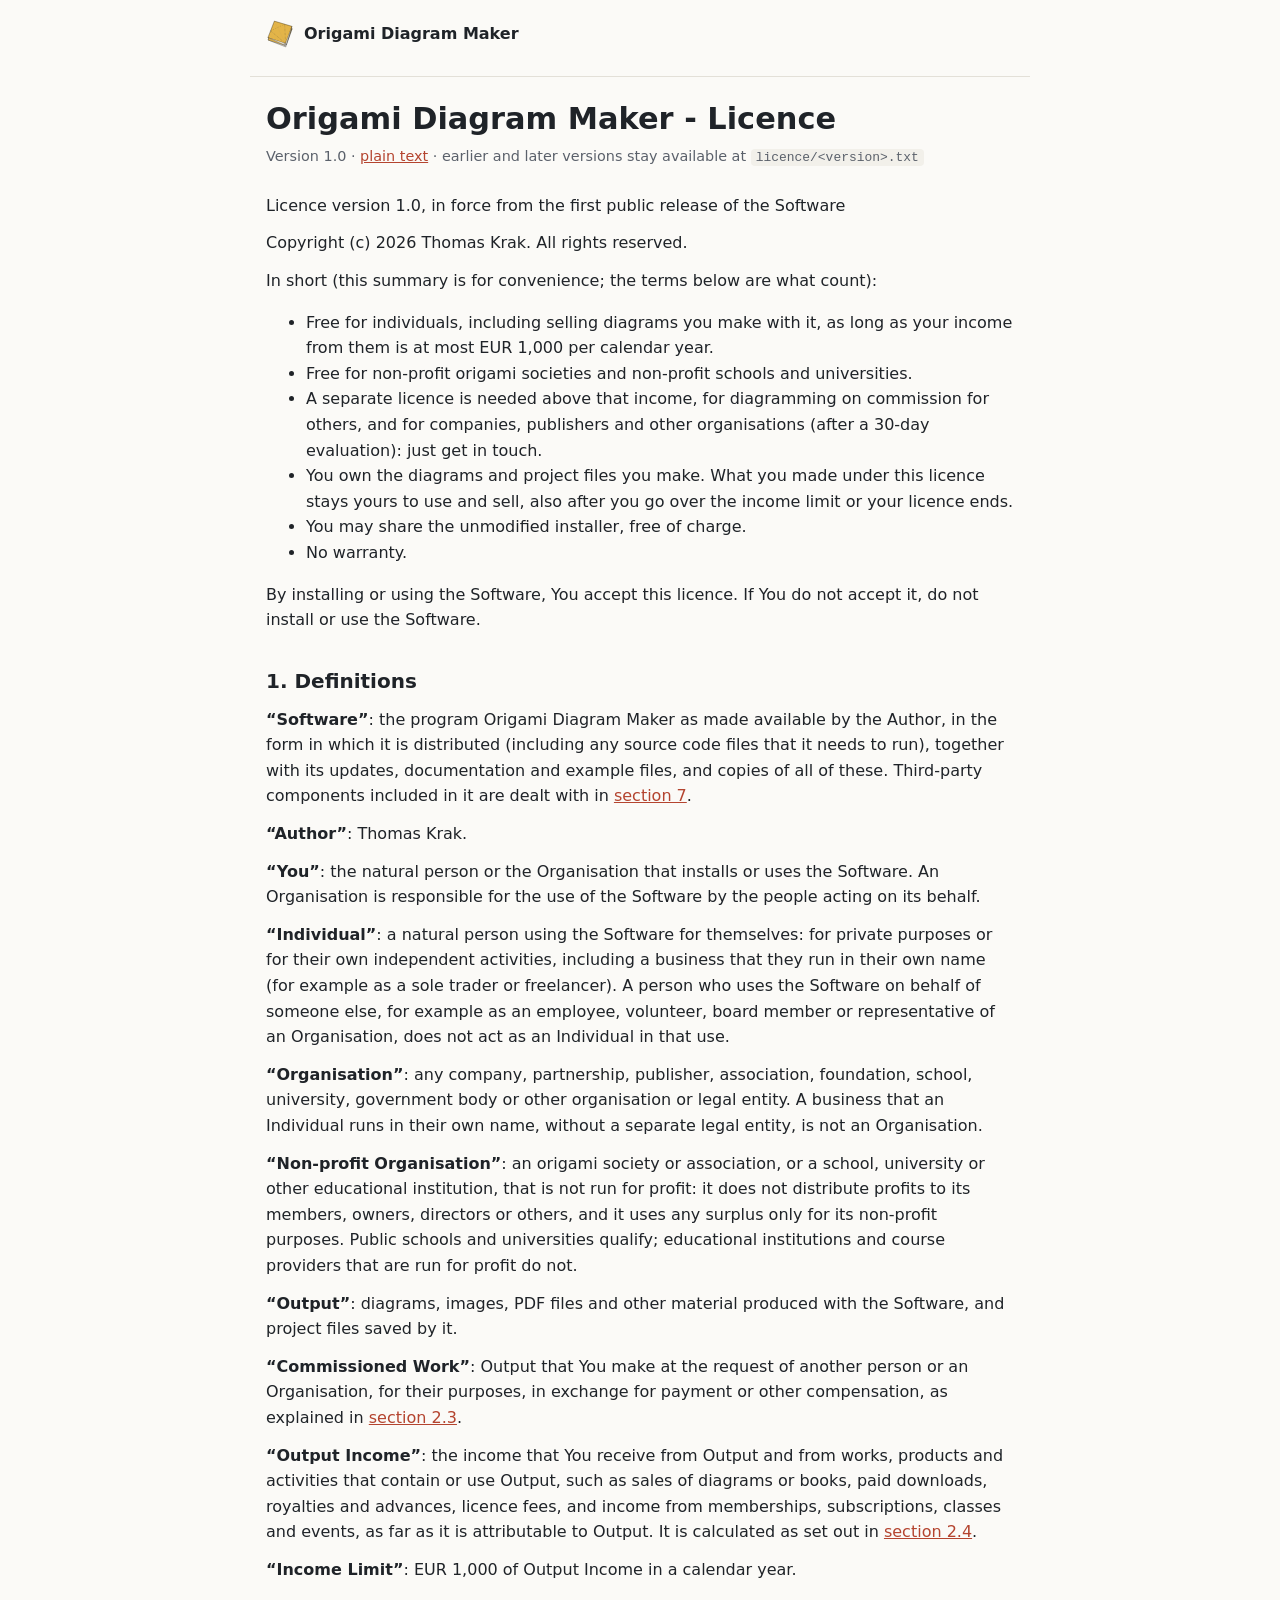
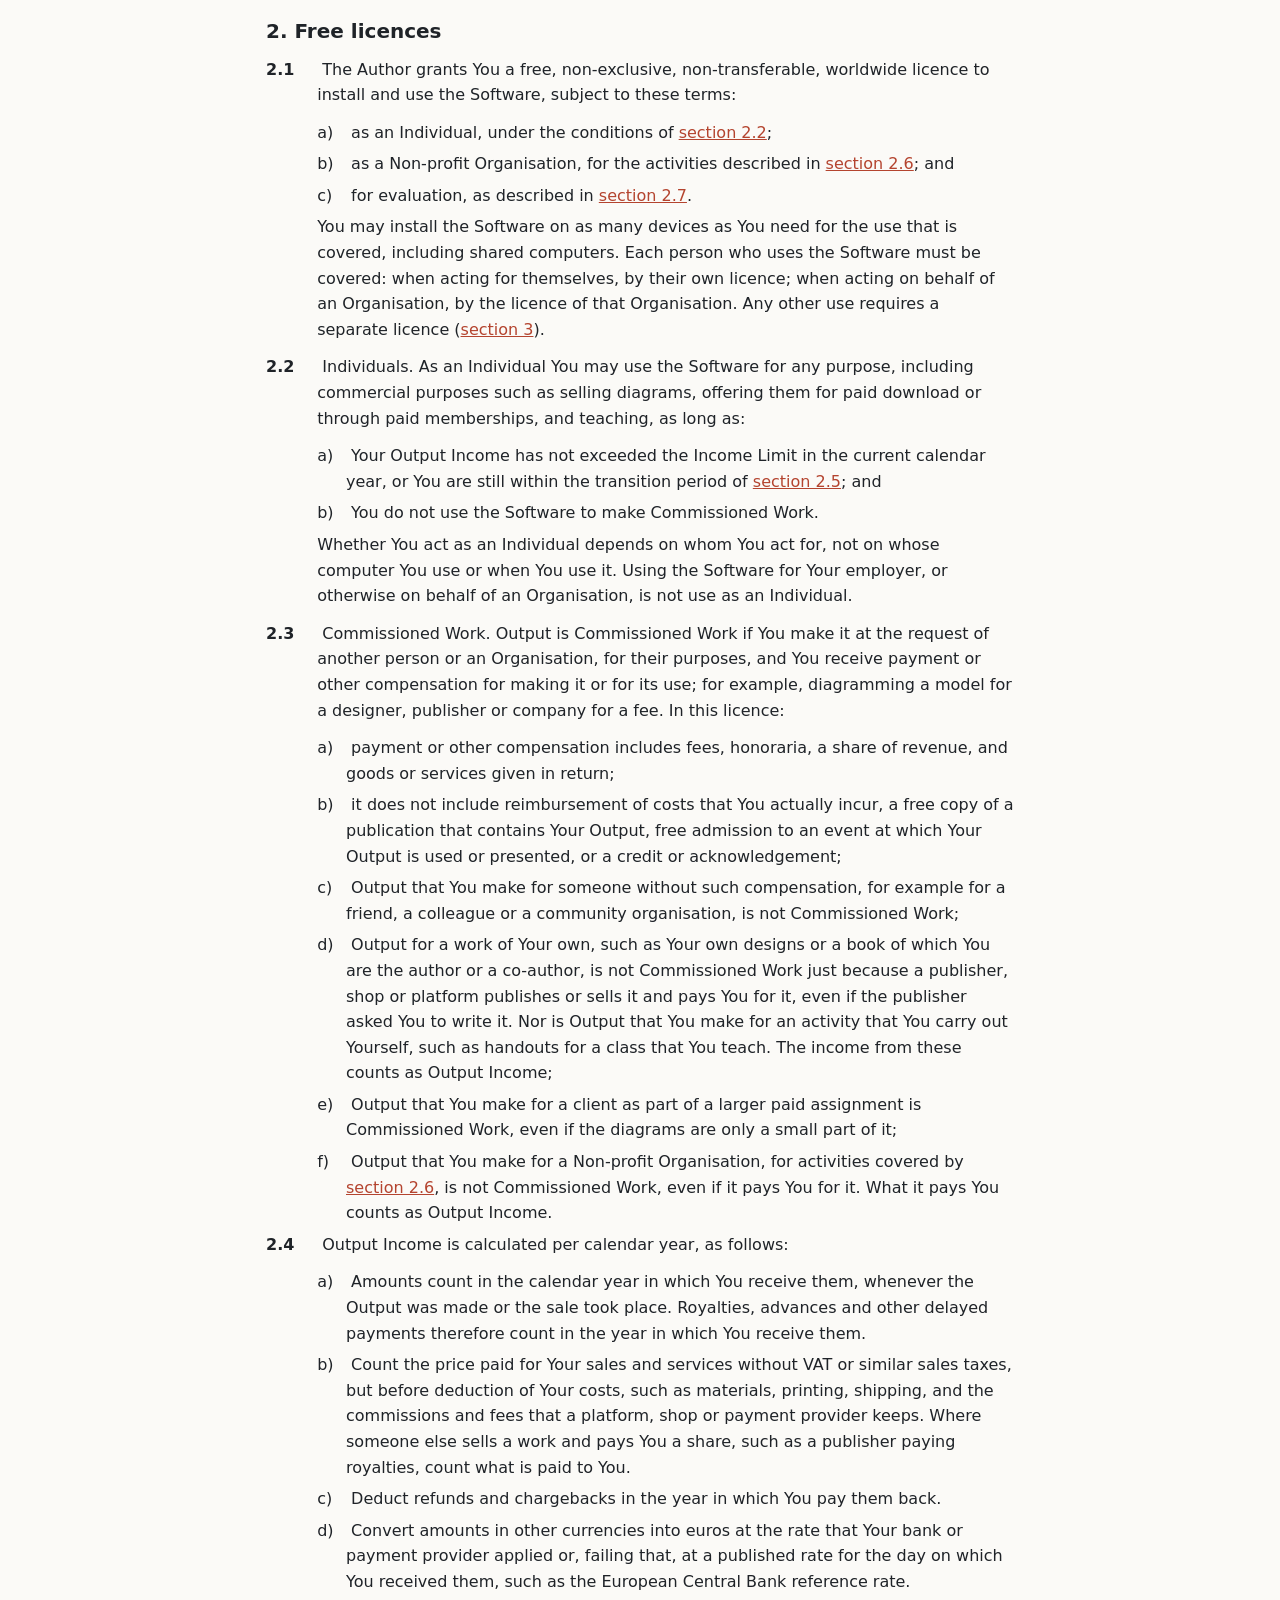
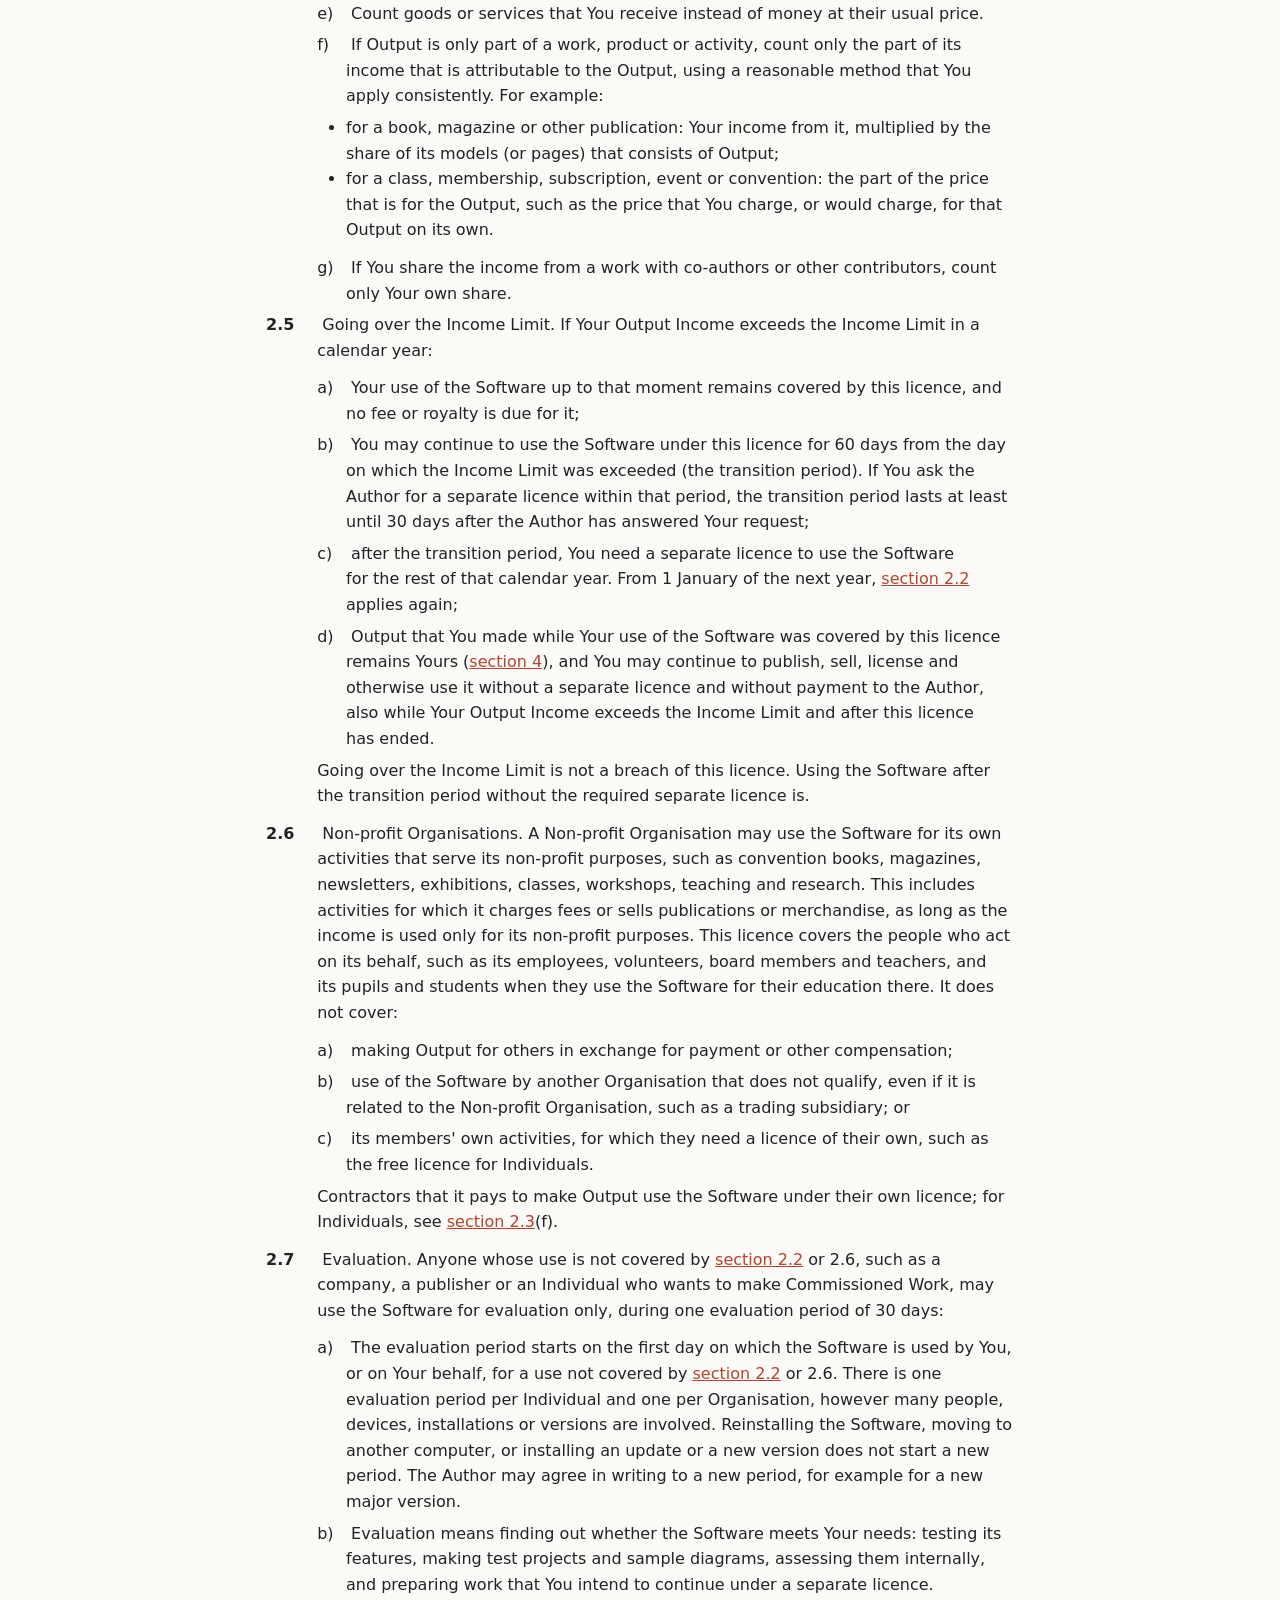
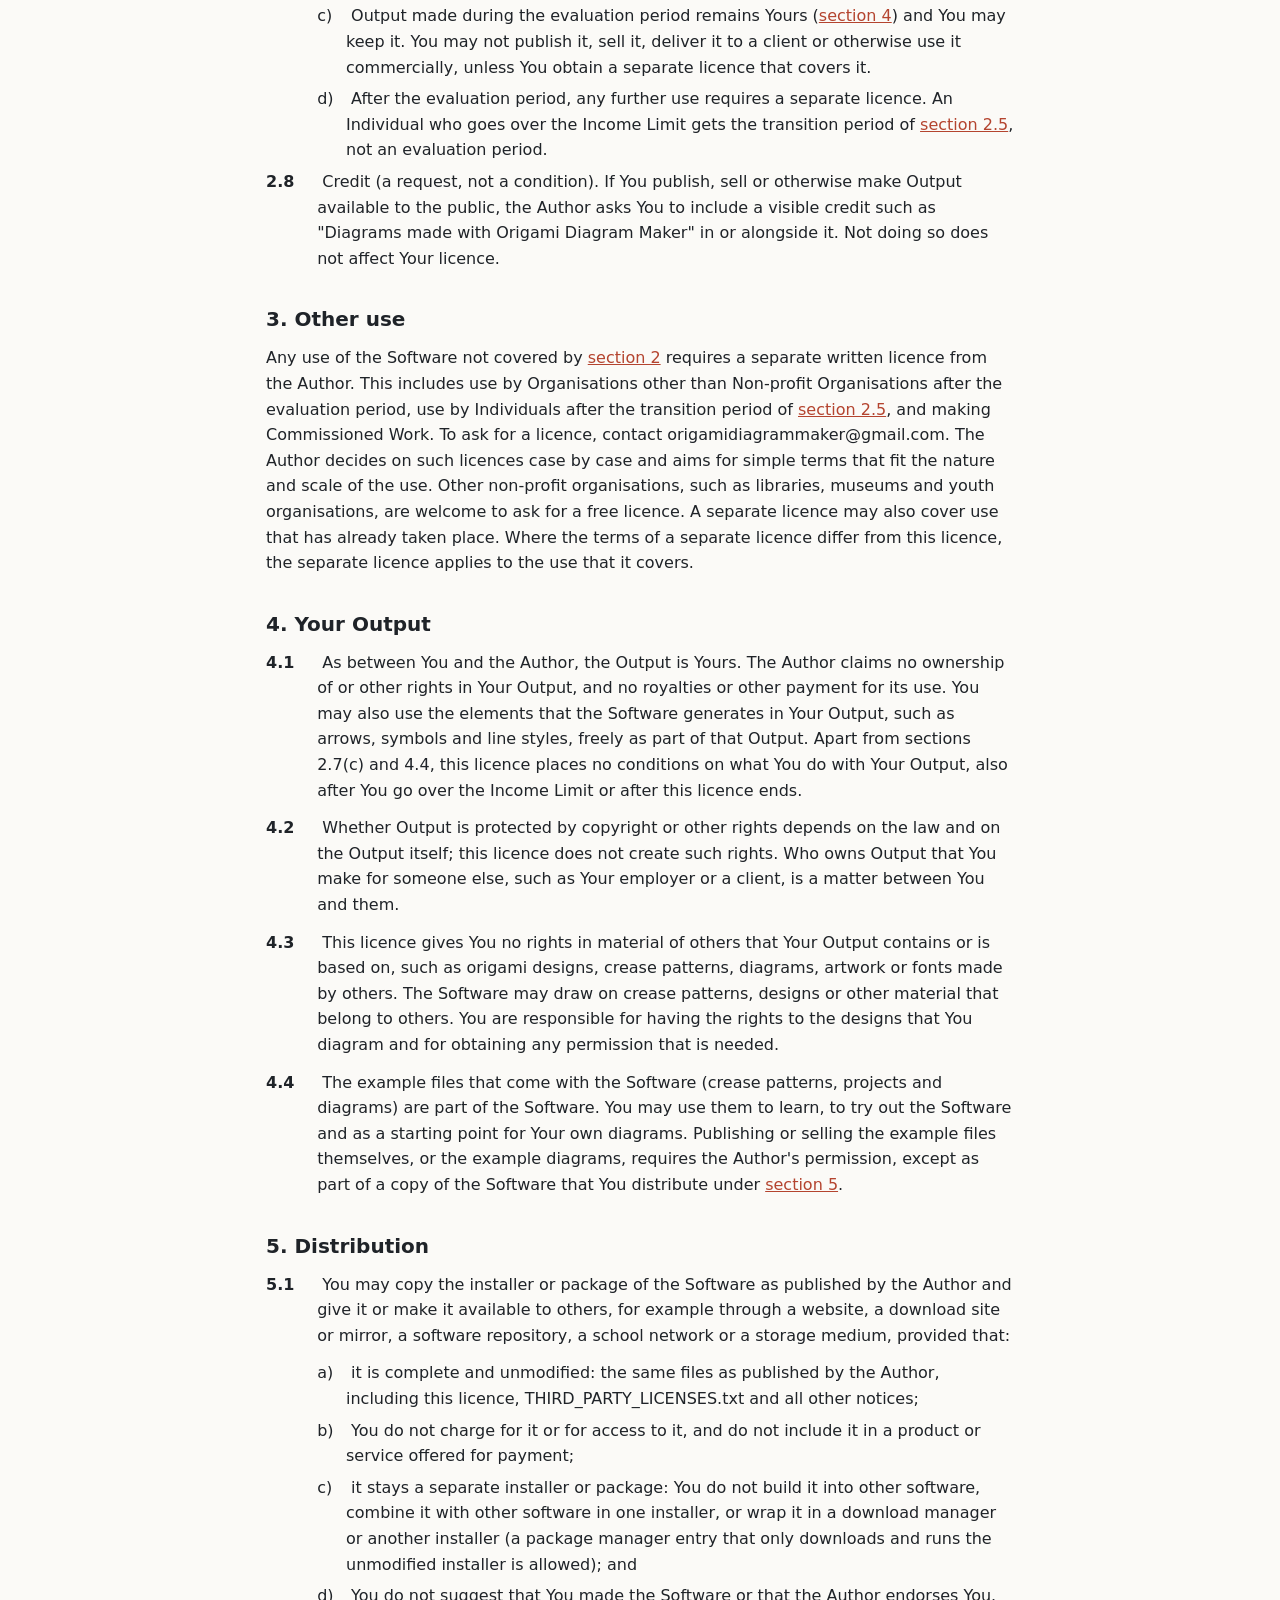
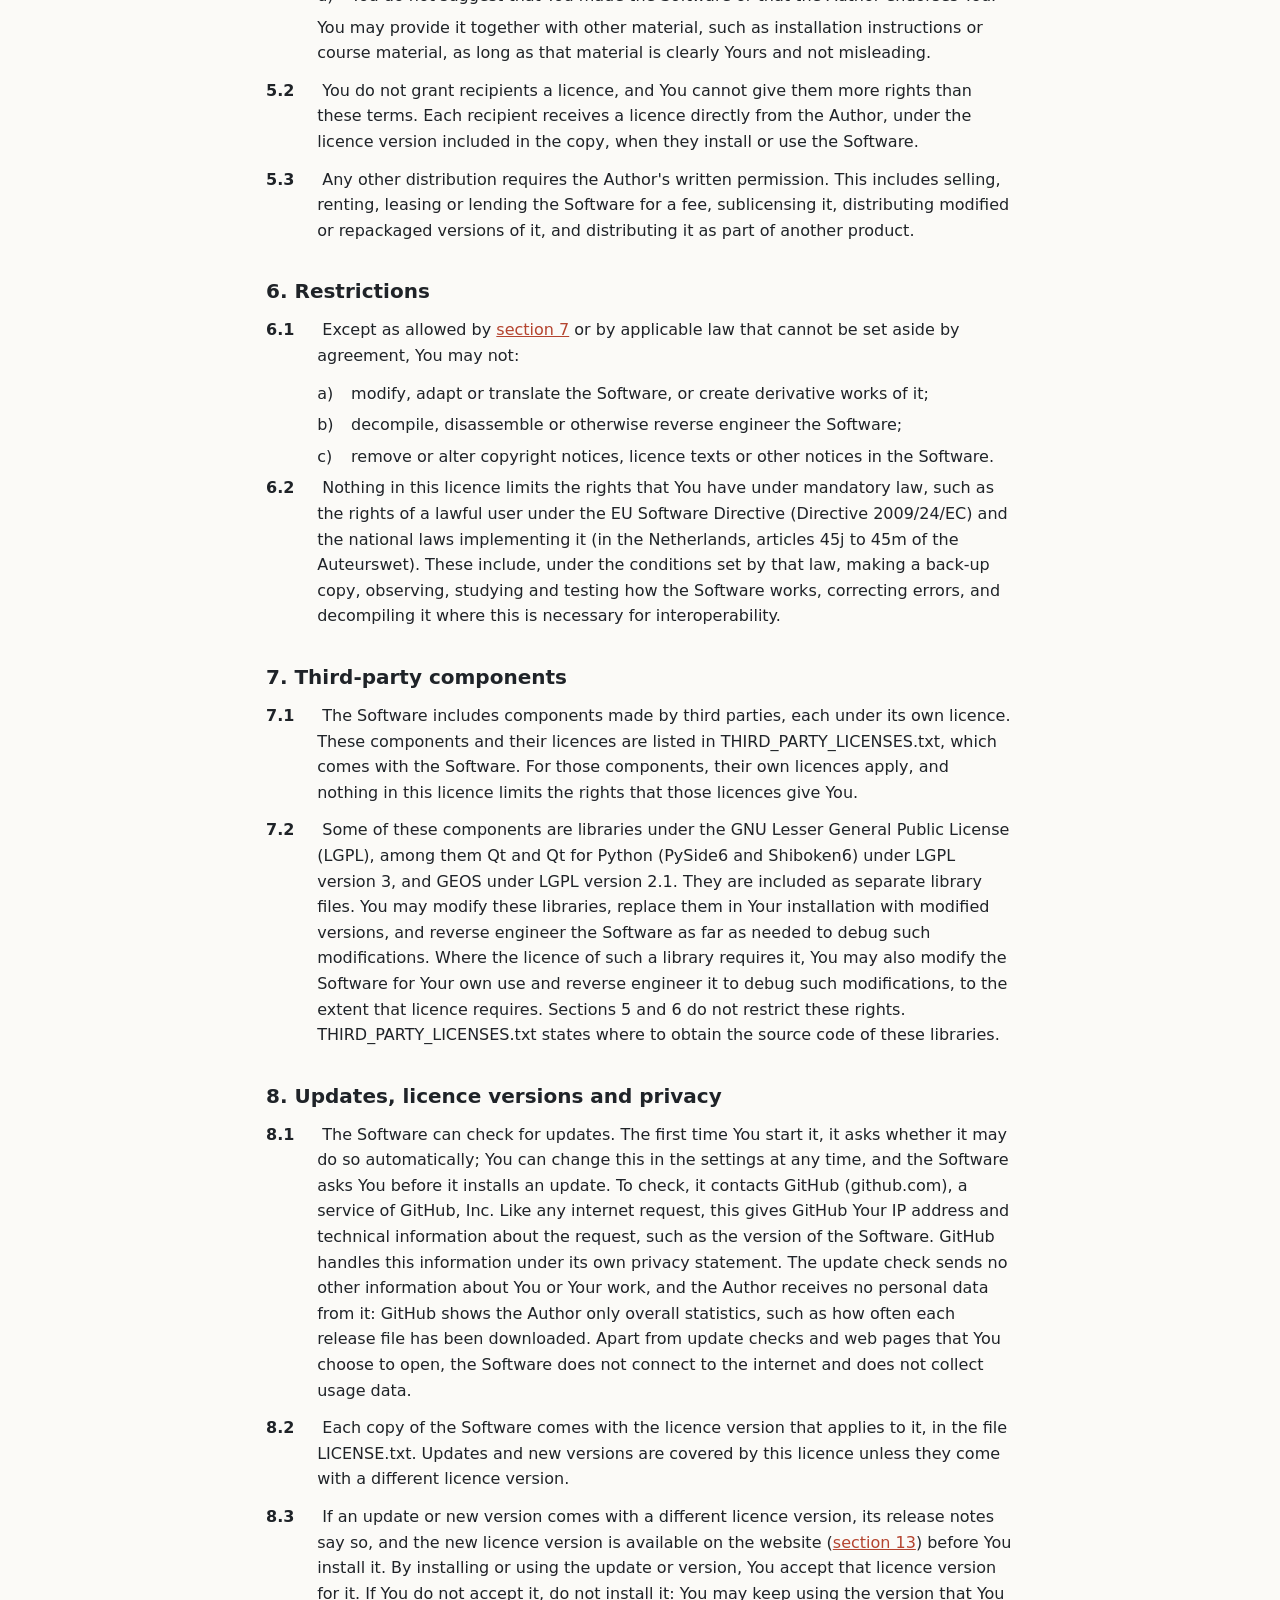
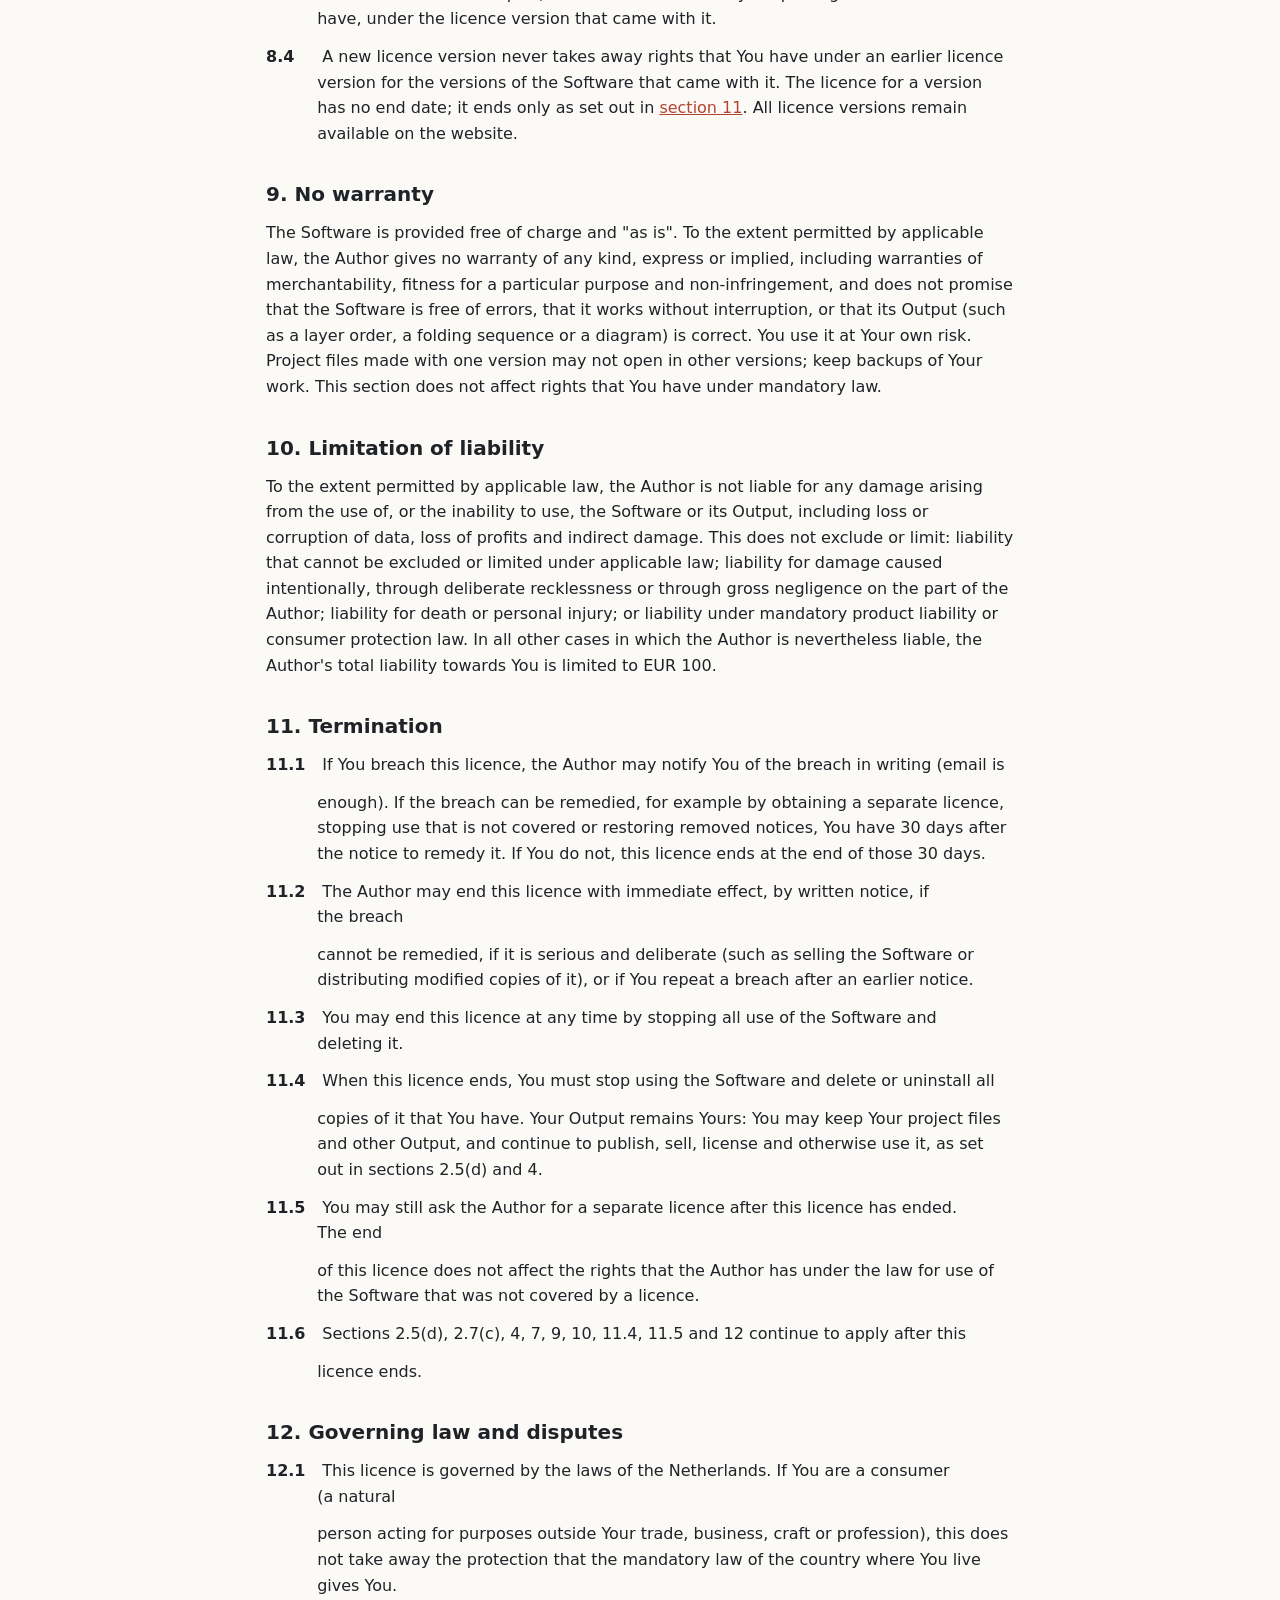
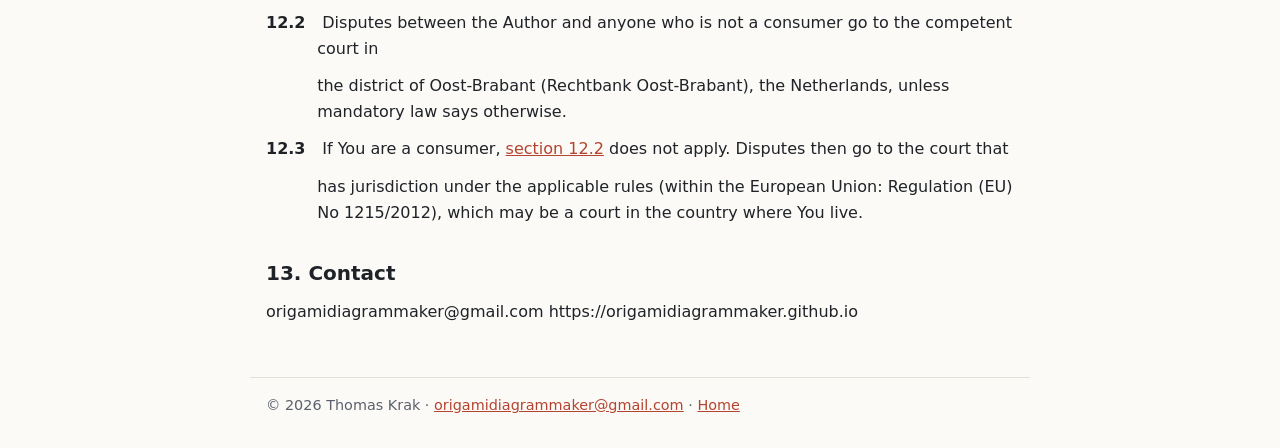
==== docs/licence.html @ 941566f2 "Website: the licence and third-party software pages; no TODOs left - licence.html: the full licence " ====
<!doctype html>
<html lang="en">
<head>
<meta charset="utf-8">
<meta name="viewport" content="width=device-width, initial-scale=1">
<title>Licence 1.0 – Origami Diagram Maker</title>
<meta name="description" content="The licence of Origami Diagram Maker, version 1.0.">
<link rel="icon" href="assets/icon.svg" type="image/svg+xml">
<link rel="icon" href="assets/icon_32.png" sizes="32x32" type="image/png">
<link rel="stylesheet" href="assets/sub.css">
</head>
<body>
<header><a href="./"><img src="assets/icon.svg" alt="" width="28" height="28"> Origami Diagram Maker</a></header>
<main>
<h1>Origami Diagram Maker - Licence</h1>
<p class="meta">Version 1.0 &middot; <a href="licence/1.0.txt">plain text</a> &middot; earlier and later versions stay available at <code>licence/&lt;version&gt;.txt</code></p>
<p class="para">Licence version 1.0, in force from the first public release of the Software</p>
<p class="para">Copyright (c) 2026 Thomas Krak. All rights reserved.</p>
<p class="para">In short (this summary is for convenience; the terms below are what count):</p>
<ul>
<li>Free for individuals, including selling diagrams you make with it, as long as your income from them is at most EUR 1,000 per calendar year.</li>
<li>Free for non-profit origami societies and non-profit schools and universities.</li>
<li>A separate licence is needed above that income, for diagramming on commission for others, and for companies, publishers and other organisations (after a 30-day evaluation): just get in touch.</li>
<li>You own the diagrams and project files you make. What you made under this licence stays yours to use and sell, also after you go over the income limit or your licence ends.</li>
<li>You may share the unmodified installer, free of charge.</li>
<li>No warranty.</li>
</ul>
<p class="para">By installing or using the Software, You accept this licence. If You do not accept it, do not install or use the Software.</p>
<h2 id="s1">1. Definitions</h2>
<p class="para"><b>“Software”</b>: the program Origami Diagram Maker as made available by the Author, in the form in which it is distributed (including any source code files that it needs to run), together with its updates, documentation and example files, and copies of all of these. Third-party components included in it are dealt with in <a href="#s7">section 7</a>.</p>
<p class="para"><b>“Author”</b>: Thomas Krak.</p>
<p class="para"><b>“You”</b>: the natural person or the Organisation that installs or uses the Software. An Organisation is responsible for the use of the Software by the people acting on its behalf.</p>
<p class="para"><b>“Individual”</b>: a natural person using the Software for themselves: for private purposes or for their own independent activities, including a business that they run in their own name (for example as a sole trader or freelancer). A person who uses the Software on behalf of someone else, for example as an employee, volunteer, board member or representative of an Organisation, does not act as an Individual in that use.</p>
<p class="para"><b>“Organisation”</b>: any company, partnership, publisher, association, foundation, school, university, government body or other organisation or legal entity. A business that an Individual runs in their own name, without a separate legal entity, is not an Organisation.</p>
<p class="para"><b>“Non-profit Organisation”</b>: an origami society or association, or a school, university or other educational institution, that is not run for profit: it does not distribute profits to its members, owners, directors or others, and it uses any surplus only for its non-profit purposes. Public schools and universities qualify; educational institutions and course providers that are run for profit do not.</p>
<p class="para"><b>“Output”</b>: diagrams, images, PDF files and other material produced with the Software, and project files saved by it.</p>
<p class="para"><b>“Commissioned Work”</b>: Output that You make at the request of another person or an Organisation, for their purposes, in exchange for payment or other compensation, as explained in <a href="#s2-3">section 2.3</a>.</p>
<p class="para"><b>“Output Income”</b>: the income that You receive from Output and from works, products and activities that contain or use Output, such as sales of diagrams or books, paid downloads, royalties and advances, licence fees, and income from memberships, subscriptions, classes and events, as far as it is attributable to Output. It is calculated as set out in <a href="#s2-4">section 2.4</a>.</p>
<p class="para"><b>“Income Limit”</b>: EUR 1,000 of Output Income in a calendar year.</p>
<h2 id="s2">2. Free licences</h2>
<p class="clause" id="s2-1"><span class="num">2.1</span> The Author grants You a free, non-exclusive, non-transferable, worldwide licence to install and use the Software, subject to these terms:</p>
<p class="sub"><span class="num">a)</span> as an Individual, under the conditions of <a href="#s2-2">section 2.2</a>;</p>
<p class="sub"><span class="num">b)</span> as a Non-profit Organisation, for the activities described in <a href="#s2-6">section 2.6</a>; and</p>
<p class="sub"><span class="num">c)</span> for evaluation, as described in <a href="#s2-7">section 2.7</a>.</p>
<p class="cont">You may install the Software on as many devices as You need for the use that is covered, including shared computers. Each person who uses the Software must be covered: when acting for themselves, by their own licence; when acting on behalf of an Organisation, by the licence of that Organisation. Any other use requires a separate licence (<a href="#s3">section 3</a>).</p>
<p class="clause" id="s2-2"><span class="num">2.2</span> Individuals. As an Individual You may use the Software for any purpose, including commercial purposes such as selling diagrams, offering them for paid download or through paid memberships, and teaching, as long as:</p>
<p class="sub"><span class="num">a)</span> Your Output Income has not exceeded the Income Limit in the current calendar year, or You are still within the transition period of <a href="#s2-5">section 2.5</a>; and</p>
<p class="sub"><span class="num">b)</span> You do not use the Software to make Commissioned Work.</p>
<p class="cont">Whether You act as an Individual depends on whom You act for, not on whose computer You use or when You use it. Using the Software for Your employer, or otherwise on behalf of an Organisation, is not use as an Individual.</p>
<p class="clause" id="s2-3"><span class="num">2.3</span> Commissioned Work. Output is Commissioned Work if You make it at the request of another person or an Organisation, for their purposes, and You receive payment or other compensation for making it or for its use; for example, diagramming a model for a designer, publisher or company for a fee. In this licence:</p>
<p class="sub"><span class="num">a)</span> payment or other compensation includes fees, honoraria, a share of revenue, and goods or services given in return;</p>
<p class="sub"><span class="num">b)</span> it does not include reimbursement of costs that You actually incur, a free copy of a publication that contains Your Output, free admission to an event at which Your Output is used or presented, or a credit or acknowledgement;</p>
<p class="sub"><span class="num">c)</span> Output that You make for someone without such compensation, for example for a friend, a colleague or a community organisation, is not Commissioned Work;</p>
<p class="sub"><span class="num">d)</span> Output for a work of Your own, such as Your own designs or a book of which You are the author or a co-author, is not Commissioned Work just because a publisher, shop or platform publishes or sells it and pays You for it, even if the publisher asked You to write it. Nor is Output that You make for an activity that You carry out Yourself, such as handouts for a class that You teach. The income from these counts as Output Income;</p>
<p class="sub"><span class="num">e)</span> Output that You make for a client as part of a larger paid assignment is Commissioned Work, even if the diagrams are only a small part of it;</p>
<p class="sub"><span class="num">f)</span> Output that You make for a Non-profit Organisation, for activities covered by <a href="#s2-6">section 2.6</a>, is not Commissioned Work, even if it pays You for it. What it pays You counts as Output Income.</p>
<p class="clause" id="s2-4"><span class="num">2.4</span> Output Income is calculated per calendar year, as follows:</p>
<p class="sub"><span class="num">a)</span> Amounts count in the calendar year in which You receive them, whenever the Output was made or the sale took place. Royalties, advances and other delayed payments therefore count in the year in which You receive them.</p>
<p class="sub"><span class="num">b)</span> Count the price paid for Your sales and services without VAT or similar sales taxes, but before deduction of Your costs, such as materials, printing, shipping, and the commissions and fees that a platform, shop or payment provider keeps. Where someone else sells a work and pays You a share, such as a publisher paying royalties, count what is paid to You.</p>
<p class="sub"><span class="num">c)</span> Deduct refunds and chargebacks in the year in which You pay them back.</p>
<p class="sub"><span class="num">d)</span> Convert amounts in other currencies into euros at the rate that Your bank or payment provider applied or, failing that, at a published rate for the day on which You received them, such as the European Central Bank reference rate.</p>
<p class="sub"><span class="num">e)</span> Count goods or services that You receive instead of money at their usual price.</p>
<p class="sub"><span class="num">f)</span> If Output is only part of a work, product or activity, count only the part of its income that is attributable to the Output, using a reasonable method that You apply consistently. For example:</p>
<ul class="inner">
<li>for a book, magazine or other publication: Your income from it, multiplied by the share of its models (or pages) that consists of Output;</li>
<li>for a class, membership, subscription, event or convention: the part of the price that is for the Output, such as the price that You charge, or would charge, for that Output on its own.</li>
</ul>
<p class="sub"><span class="num">g)</span> If You share the income from a work with co-authors or other contributors, count only Your own share.</p>
<p class="clause" id="s2-5"><span class="num">2.5</span> Going over the Income Limit. If Your Output Income exceeds the Income Limit in a calendar year:</p>
<p class="sub"><span class="num">a)</span> Your use of the Software up to that moment remains covered by this licence, and no fee or royalty is due for it;</p>
<p class="sub"><span class="num">b)</span> You may continue to use the Software under this licence for 60 days from the day on which the Income Limit was exceeded (the transition period). If You ask the Author for a separate licence within that period, the transition period lasts at least until 30 days after the Author has answered Your request;</p>
<p class="sub"><span class="num">c)</span> after the transition period, You need a separate licence to use the Software for the rest of that calendar year. From 1 January of the next year, <a href="#s2-2">section 2.2</a> applies again;</p>
<p class="sub"><span class="num">d)</span> Output that You made while Your use of the Software was covered by this licence remains Yours (<a href="#s4">section 4</a>), and You may continue to publish, sell, license and otherwise use it without a separate licence and without payment to the Author, also while Your Output Income exceeds the Income Limit and after this licence has ended.</p>
<p class="cont">Going over the Income Limit is not a breach of this licence. Using the Software after the transition period without the required separate licence is.</p>
<p class="clause" id="s2-6"><span class="num">2.6</span> Non-profit Organisations. A Non-profit Organisation may use the Software for its own activities that serve its non-profit purposes, such as convention books, magazines, newsletters, exhibitions, classes, workshops, teaching and research. This includes activities for which it charges fees or sells publications or merchandise, as long as the income is used only for its non-profit purposes. This licence covers the people who act on its behalf, such as its employees, volunteers, board members and teachers, and its pupils and students when they use the Software for their education there. It does not cover:</p>
<p class="sub"><span class="num">a)</span> making Output for others in exchange for payment or other compensation;</p>
<p class="sub"><span class="num">b)</span> use of the Software by another Organisation that does not qualify, even if it is related to the Non-profit Organisation, such as a trading subsidiary; or</p>
<p class="sub"><span class="num">c)</span> its members' own activities, for which they need a licence of their own, such as the free licence for Individuals.</p>
<p class="cont">Contractors that it pays to make Output use the Software under their own licence; for Individuals, see <a href="#s2-3">section 2.3</a>(f).</p>
<p class="clause" id="s2-7"><span class="num">2.7</span> Evaluation. Anyone whose use is not covered by <a href="#s2-2">section 2.2</a> or 2.6, such as a company, a publisher or an Individual who wants to make Commissioned Work, may use the Software for evaluation only, during one evaluation period of 30 days:</p>
<p class="sub"><span class="num">a)</span> The evaluation period starts on the first day on which the Software is used by You, or on Your behalf, for a use not covered by <a href="#s2-2">section 2.2</a> or 2.6. There is one evaluation period per Individual and one per Organisation, however many people, devices, installations or versions are involved. Reinstalling the Software, moving to another computer, or installing an update or a new version does not start a new period. The Author may agree in writing to a new period, for example for a new major version.</p>
<p class="sub"><span class="num">b)</span> Evaluation means finding out whether the Software meets Your needs: testing its features, making test projects and sample diagrams, assessing them internally, and preparing work that You intend to continue under a separate licence.</p>
<p class="sub"><span class="num">c)</span> Output made during the evaluation period remains Yours (<a href="#s4">section 4</a>) and You may keep it. You may not publish it, sell it, deliver it to a client or otherwise use it commercially, unless You obtain a separate licence that covers it.</p>
<p class="sub"><span class="num">d)</span> After the evaluation period, any further use requires a separate licence. An Individual who goes over the Income Limit gets the transition period of <a href="#s2-5">section 2.5</a>, not an evaluation period.</p>
<p class="clause" id="s2-8"><span class="num">2.8</span> Credit (a request, not a condition). If You publish, sell or otherwise make Output available to the public, the Author asks You to include a visible credit such as "Diagrams made with Origami Diagram Maker" in or alongside it. Not doing so does not affect Your licence.</p>
<h2 id="s3">3. Other use</h2>
<p class="para">Any use of the Software not covered by <a href="#s2">section 2</a> requires a separate written licence from the Author. This includes use by Organisations other than Non-profit Organisations after the evaluation period, use by Individuals after the transition period of <a href="#s2-5">section 2.5</a>, and making Commissioned Work. To ask for a licence, contact origamidiagrammaker@gmail.com. The Author decides on such licences case by case and aims for simple terms that fit the nature and scale of the use. Other non-profit organisations, such as libraries, museums and youth organisations, are welcome to ask for a free licence. A separate licence may also cover use that has already taken place. Where the terms of a separate licence differ from this licence, the separate licence applies to the use that it covers.</p>
<h2 id="s4">4. Your Output</h2>
<p class="clause" id="s4-1"><span class="num">4.1</span> As between You and the Author, the Output is Yours. The Author claims no ownership of or other rights in Your Output, and no royalties or other payment for its use. You may also use the elements that the Software generates in Your Output, such as arrows, symbols and line styles, freely as part of that Output. Apart from sections 2.7(c) and 4.4, this licence places no conditions on what You do with Your Output, also after You go over the Income Limit or after this licence ends.</p>
<p class="clause" id="s4-2"><span class="num">4.2</span> Whether Output is protected by copyright or other rights depends on the law and on the Output itself; this licence does not create such rights. Who owns Output that You make for someone else, such as Your employer or a client, is a matter between You and them.</p>
<p class="clause" id="s4-3"><span class="num">4.3</span> This licence gives You no rights in material of others that Your Output contains or is based on, such as origami designs, crease patterns, diagrams, artwork or fonts made by others. The Software may draw on crease patterns, designs or other material that belong to others. You are responsible for having the rights to the designs that You diagram and for obtaining any permission that is needed.</p>
<p class="clause" id="s4-4"><span class="num">4.4</span> The example files that come with the Software (crease patterns, projects and diagrams) are part of the Software. You may use them to learn, to try out the Software and as a starting point for Your own diagrams. Publishing or selling the example files themselves, or the example diagrams, requires the Author's permission, except as part of a copy of the Software that You distribute under <a href="#s5">section 5</a>.</p>
<h2 id="s5">5. Distribution</h2>
<p class="clause" id="s5-1"><span class="num">5.1</span> You may copy the installer or package of the Software as published by the Author and give it or make it available to others, for example through a website, a download site or mirror, a software repository, a school network or a storage medium, provided that:</p>
<p class="sub"><span class="num">a)</span> it is complete and unmodified: the same files as published by the Author, including this licence, THIRD_PARTY_LICENSES.txt and all other notices;</p>
<p class="sub"><span class="num">b)</span> You do not charge for it or for access to it, and do not include it in a product or service offered for payment;</p>
<p class="sub"><span class="num">c)</span> it stays a separate installer or package: You do not build it into other software, combine it with other software in one installer, or wrap it in a download manager or another installer (a package manager entry that only downloads and runs the unmodified installer is allowed); and</p>
<p class="sub"><span class="num">d)</span> You do not suggest that You made the Software or that the Author endorses You.</p>
<p class="cont">You may provide it together with other material, such as installation instructions or course material, as long as that material is clearly Yours and not misleading.</p>
<p class="clause" id="s5-2"><span class="num">5.2</span> You do not grant recipients a licence, and You cannot give them more rights than these terms. Each recipient receives a licence directly from the Author, under the licence version included in the copy, when they install or use the Software.</p>
<p class="clause" id="s5-3"><span class="num">5.3</span> Any other distribution requires the Author's written permission. This includes selling, renting, leasing or lending the Software for a fee, sublicensing it, distributing modified or repackaged versions of it, and distributing it as part of another product.</p>
<h2 id="s6">6. Restrictions</h2>
<p class="clause" id="s6-1"><span class="num">6.1</span> Except as allowed by <a href="#s7">section 7</a> or by applicable law that cannot be set aside by agreement, You may not:</p>
<p class="sub"><span class="num">a)</span> modify, adapt or translate the Software, or create derivative works of it;</p>
<p class="sub"><span class="num">b)</span> decompile, disassemble or otherwise reverse engineer the Software;</p>
<p class="sub"><span class="num">c)</span> remove or alter copyright notices, licence texts or other notices in the Software.</p>
<p class="clause" id="s6-2"><span class="num">6.2</span> Nothing in this licence limits the rights that You have under mandatory law, such as the rights of a lawful user under the EU Software Directive (Directive 2009/24/EC) and the national laws implementing it (in the Netherlands, articles 45j to 45m of the Auteurswet). These include, under the conditions set by that law, making a back-up copy, observing, studying and testing how the Software works, correcting errors, and decompiling it where this is necessary for interoperability.</p>
<h2 id="s7">7. Third-party components</h2>
<p class="clause" id="s7-1"><span class="num">7.1</span> The Software includes components made by third parties, each under its own licence. These components and their licences are listed in THIRD_PARTY_LICENSES.txt, which comes with the Software. For those components, their own licences apply, and nothing in this licence limits the rights that those licences give You.</p>
<p class="clause" id="s7-2"><span class="num">7.2</span> Some of these components are libraries under the GNU Lesser General Public License (LGPL), among them Qt and Qt for Python (PySide6 and Shiboken6) under LGPL version 3, and GEOS under LGPL version 2.1. They are included as separate library files. You may modify these libraries, replace them in Your installation with modified versions, and reverse engineer the Software as far as needed to debug such modifications. Where the licence of such a library requires it, You may also modify the Software for Your own use and reverse engineer it to debug such modifications, to the extent that licence requires. Sections 5 and 6 do not restrict these rights. THIRD_PARTY_LICENSES.txt states where to obtain the source code of these libraries.</p>
<h2 id="s8">8. Updates, licence versions and privacy</h2>
<p class="clause" id="s8-1"><span class="num">8.1</span> The Software can check for updates. The first time You start it, it asks whether it may do so automatically; You can change this in the settings at any time, and the Software asks You before it installs an update. To check, it contacts GitHub (github.com), a service of GitHub, Inc. Like any internet request, this gives GitHub Your IP address and technical information about the request, such as the version of the Software. GitHub handles this information under its own privacy statement. The update check sends no other information about You or Your work, and the Author receives no personal data from it: GitHub shows the Author only overall statistics, such as how often each release file has been downloaded. Apart from update checks and web pages that You choose to open, the Software does not connect to the internet and does not collect usage data.</p>
<p class="clause" id="s8-2"><span class="num">8.2</span> Each copy of the Software comes with the licence version that applies to it, in the file LICENSE.txt. Updates and new versions are covered by this licence unless they come with a different licence version.</p>
<p class="clause" id="s8-3"><span class="num">8.3</span> If an update or new version comes with a different licence version, its release notes say so, and the new licence version is available on the website (<a href="#s13">section 13</a>) before You install it. By installing or using the update or version, You accept that licence version for it. If You do not accept it, do not install it: You may keep using the version that You have, under the licence version that came with it.</p>
<p class="clause" id="s8-4"><span class="num">8.4</span> A new licence version never takes away rights that You have under an earlier licence version for the versions of the Software that came with it. The licence for a version has no end date; it ends only as set out in <a href="#s11">section 11</a>. All licence versions remain available on the website.</p>
<h2 id="s9">9. No warranty</h2>
<p class="para">The Software is provided free of charge and "as is". To the extent permitted by applicable law, the Author gives no warranty of any kind, express or implied, including warranties of merchantability, fitness for a particular purpose and non-infringement, and does not promise that the Software is free of errors, that it works without interruption, or that its Output (such as a layer order, a folding sequence or a diagram) is correct. You use it at Your own risk. Project files made with one version may not open in other versions; keep backups of Your work. This section does not affect rights that You have under mandatory law.</p>
<h2 id="s10">10. Limitation of liability</h2>
<p class="para">To the extent permitted by applicable law, the Author is not liable for any damage arising from the use of, or the inability to use, the Software or its Output, including loss or corruption of data, loss of profits and indirect damage. This does not exclude or limit: liability that cannot be excluded or limited under applicable law; liability for damage caused intentionally, through deliberate recklessness or through gross negligence on the part of the Author; liability for death or personal injury; or liability under mandatory product liability or consumer protection law. In all other cases in which the Author is nevertheless liable, the Author's total liability towards You is limited to EUR 100.</p>
<h2 id="s11">11. Termination</h2>
<p class="clause" id="s11-1"><span class="num">11.1</span> If You breach this licence, the Author may notify You of the breach in writing (email is</p>
<p class="cont">enough). If the breach can be remedied, for example by obtaining a separate licence, stopping use that is not covered or restoring removed notices, You have 30 days after the notice to remedy it. If You do not, this licence ends at the end of those 30 days.</p>
<p class="clause" id="s11-2"><span class="num">11.2</span> The Author may end this licence with immediate effect, by written notice, if the breach</p>
<p class="cont">cannot be remedied, if it is serious and deliberate (such as selling the Software or distributing modified copies of it), or if You repeat a breach after an earlier notice.</p>
<p class="clause" id="s11-3"><span class="num">11.3</span> You may end this licence at any time by stopping all use of the Software and deleting it.</p>
<p class="clause" id="s11-4"><span class="num">11.4</span> When this licence ends, You must stop using the Software and delete or uninstall all</p>
<p class="cont">copies of it that You have. Your Output remains Yours: You may keep Your project files and other Output, and continue to publish, sell, license and otherwise use it, as set out in sections 2.5(d) and 4.</p>
<p class="clause" id="s11-5"><span class="num">11.5</span> You may still ask the Author for a separate licence after this licence has ended. The end</p>
<p class="cont">of this licence does not affect the rights that the Author has under the law for use of the Software that was not covered by a licence.</p>
<p class="clause" id="s11-6"><span class="num">11.6</span> Sections 2.5(d), 2.7(c), 4, 7, 9, 10, 11.4, 11.5 and 12 continue to apply after this</p>
<p class="cont">licence ends.</p>
<h2 id="s12">12. Governing law and disputes</h2>
<p class="clause" id="s12-1"><span class="num">12.1</span> This licence is governed by the laws of the Netherlands. If You are a consumer (a natural</p>
<p class="cont">person acting for purposes outside Your trade, business, craft or profession), this does not take away the protection that the mandatory law of the country where You live gives You.</p>
<p class="clause" id="s12-2"><span class="num">12.2</span> Disputes between the Author and anyone who is not a consumer go to the competent court in</p>
<p class="cont">the district of Oost-Brabant (Rechtbank Oost-Brabant), the Netherlands, unless mandatory law says otherwise.</p>
<p class="clause" id="s12-3"><span class="num">12.3</span> If You are a consumer, <a href="#s12-2">section 12.2</a> does not apply. Disputes then go to the court that</p>
<p class="cont">has jurisdiction under the applicable rules (within the European Union: Regulation (EU) No 1215/2012), which may be a court in the country where You live.</p>
<h2 id="s13">13. Contact</h2>
<p class="para">origamidiagrammaker@gmail.com https://origamidiagrammaker.github.io</p>
</main>
<footer>&copy; 2026 Thomas Krak &middot; <a href="mailto:origamidiagrammaker@gmail.com">origamidiagrammaker@gmail.com</a>
&middot; <a href="./">Home</a></footer>
</body>
</html>
---- docs/assets/sub.css ----
/* The website's text pages (licence, third-party software): the main page's colours and type */
:root { --bg: #fbfaf7; --fg: #1f2328; --muted: #5b616b; --accent: #b4442f; --line: #e3e0d8;
        --panel: #f2f0ea; }
@media (prefers-color-scheme: dark) {
  :root { --bg: #16181c; --fg: #e8e6e1; --muted: #a3a8b0; --accent: #e07a62; --line: #2c3036;
          --panel: #1e2126; }
}
* { box-sizing: border-box; }
body { margin: 0; background: var(--bg); color: var(--fg);
       font: 16px/1.6 system-ui, -apple-system, "Segoe UI", Roboto, sans-serif; }
header, main, footer { max-width: 780px; margin: 0 auto; padding: 0 16px; }
header { padding-top: 20px; padding-bottom: 20px; border-bottom: 1px solid var(--line); }
header a { display: inline-flex; align-items: center; gap: 10px; color: var(--fg); text-decoration: none;
           font-weight: 600; }
main { padding-top: 24px; padding-bottom: 40px; }
footer { padding-top: 16px; padding-bottom: 32px; border-top: 1px solid var(--line); color: var(--muted);
         font-size: .9rem; }
a { color: var(--accent); }
h1 { font-size: 1.9rem; line-height: 1.2; margin: 0 0 8px; text-wrap: balance; }
h2 { font-size: 1.25rem; margin: 32px 0 10px; scroll-margin-top: 16px; }
p, li { text-wrap: pretty; }
p { margin: 0 0 12px; }
.meta { color: var(--muted); font-size: .9rem; margin-bottom: 24px; }
code { font-size: .9em; background: var(--panel); padding: 1px 5px; border-radius: 4px; }
/* licence clauses: the number hanging in the margin */
.clause, .sub, .cont { padding-left: 3.2em; }
.clause { text-indent: -3.2em; scroll-margin-top: 16px; }
.sub { padding-left: 5em; text-indent: -1.8em; margin-bottom: 6px; }
.clause .num { display: inline-block; width: 3.2em; text-indent: 0; font-weight: 600; }
.sub .num { display: inline-block; width: 1.8em; text-indent: 0; }
table { border-collapse: collapse; width: 100%; font-size: .95rem; }
th, td { text-align: left; padding: 6px 10px 6px 0; border-bottom: 1px solid var(--line); vertical-align: top; }
th { color: var(--muted); font-weight: 600; }
@media (max-width: 560px) {
  .clause, .cont { padding-left: 0; text-indent: 0; }
  .clause .num { width: auto; margin-right: .4em; }
  .sub { padding-left: 1.6em; }
}
ul.inner { margin: 0 0 12px; padding-left: 5em; }
@media (max-width: 560px) { ul.inner { padding-left: 1.6em; } }
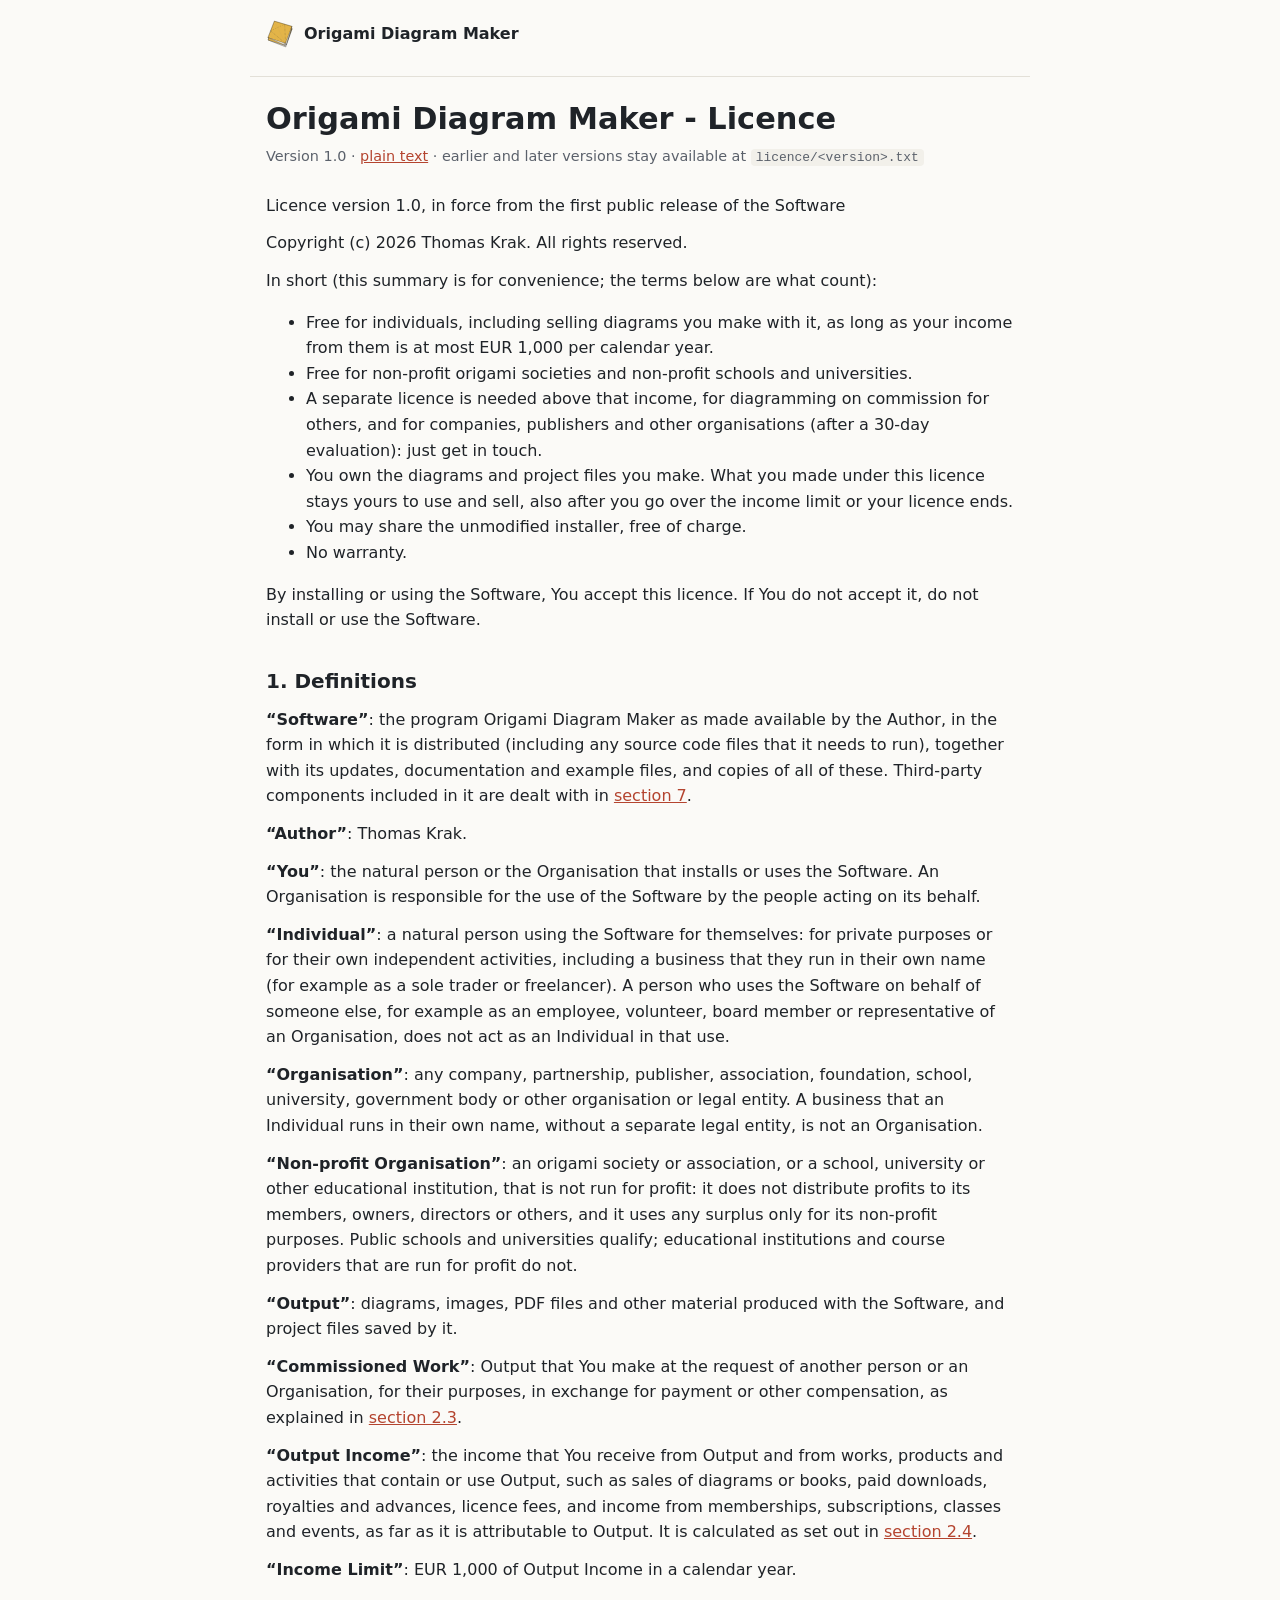
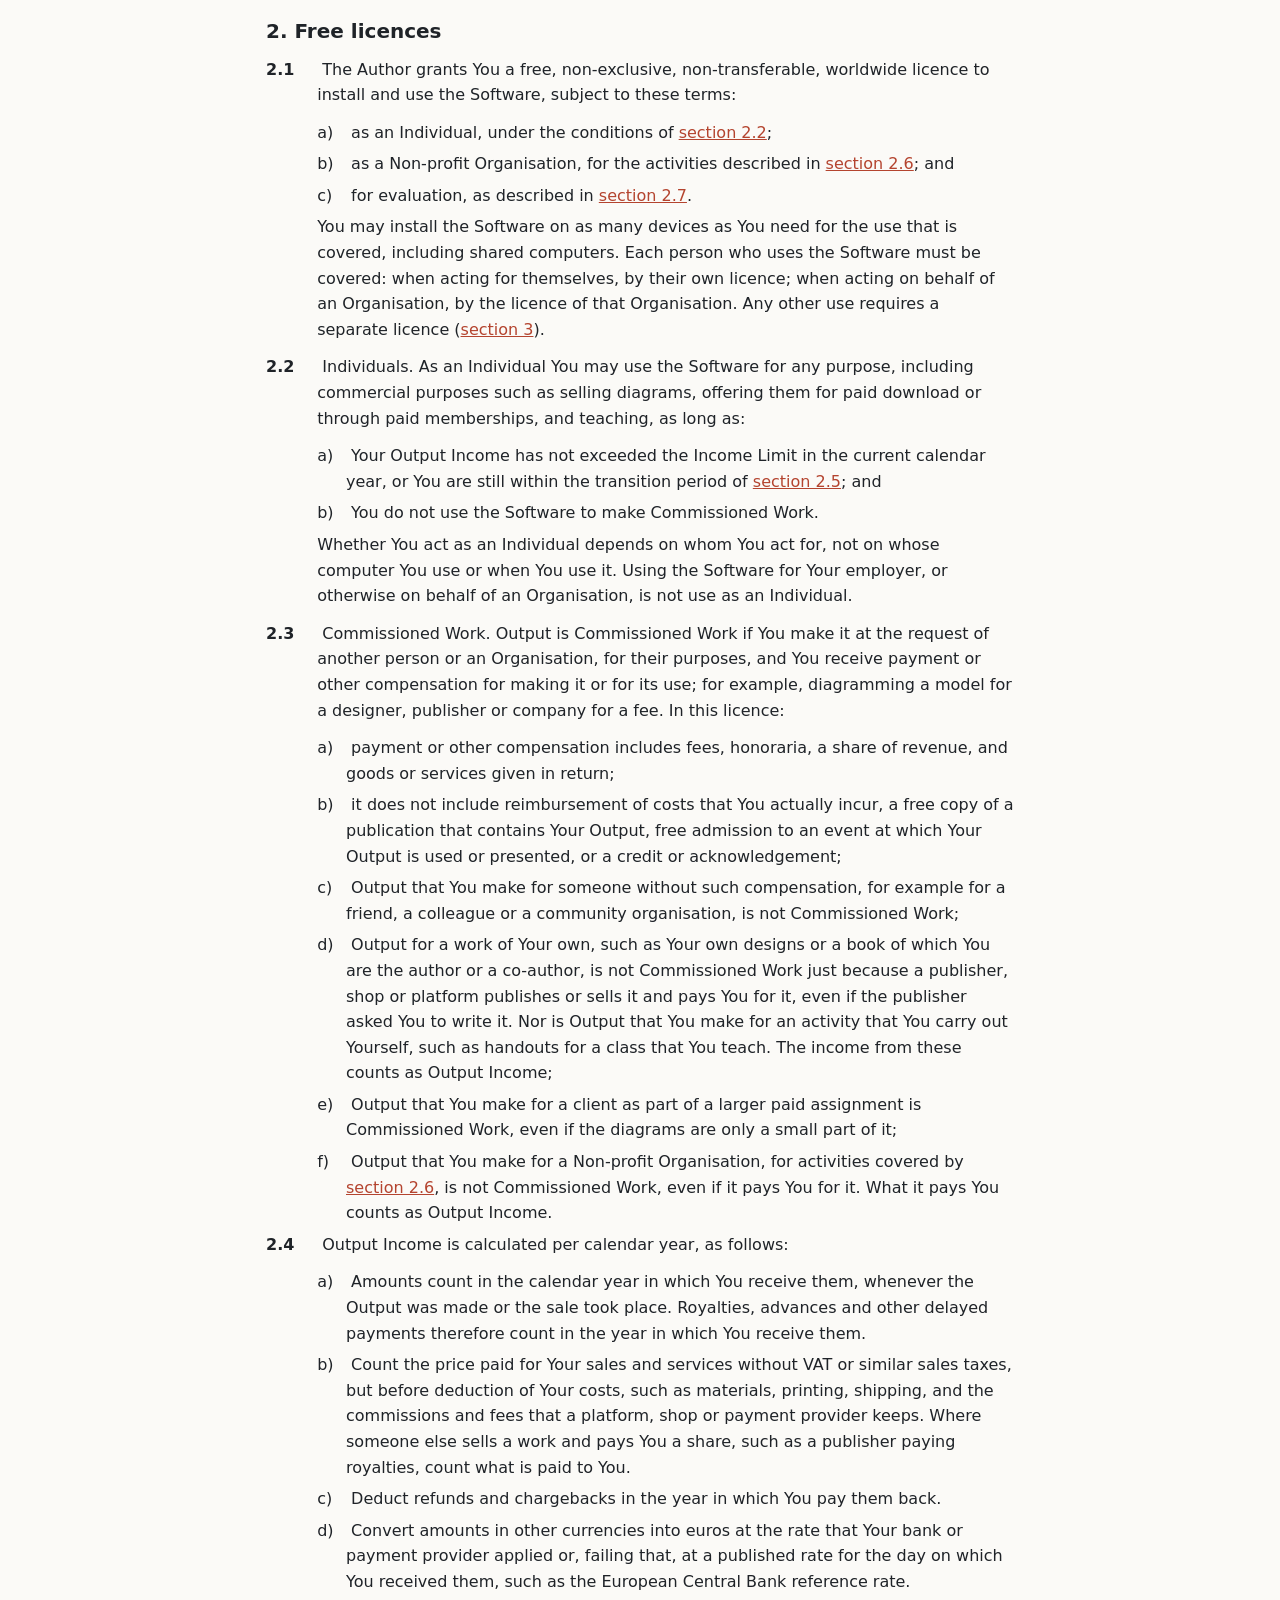
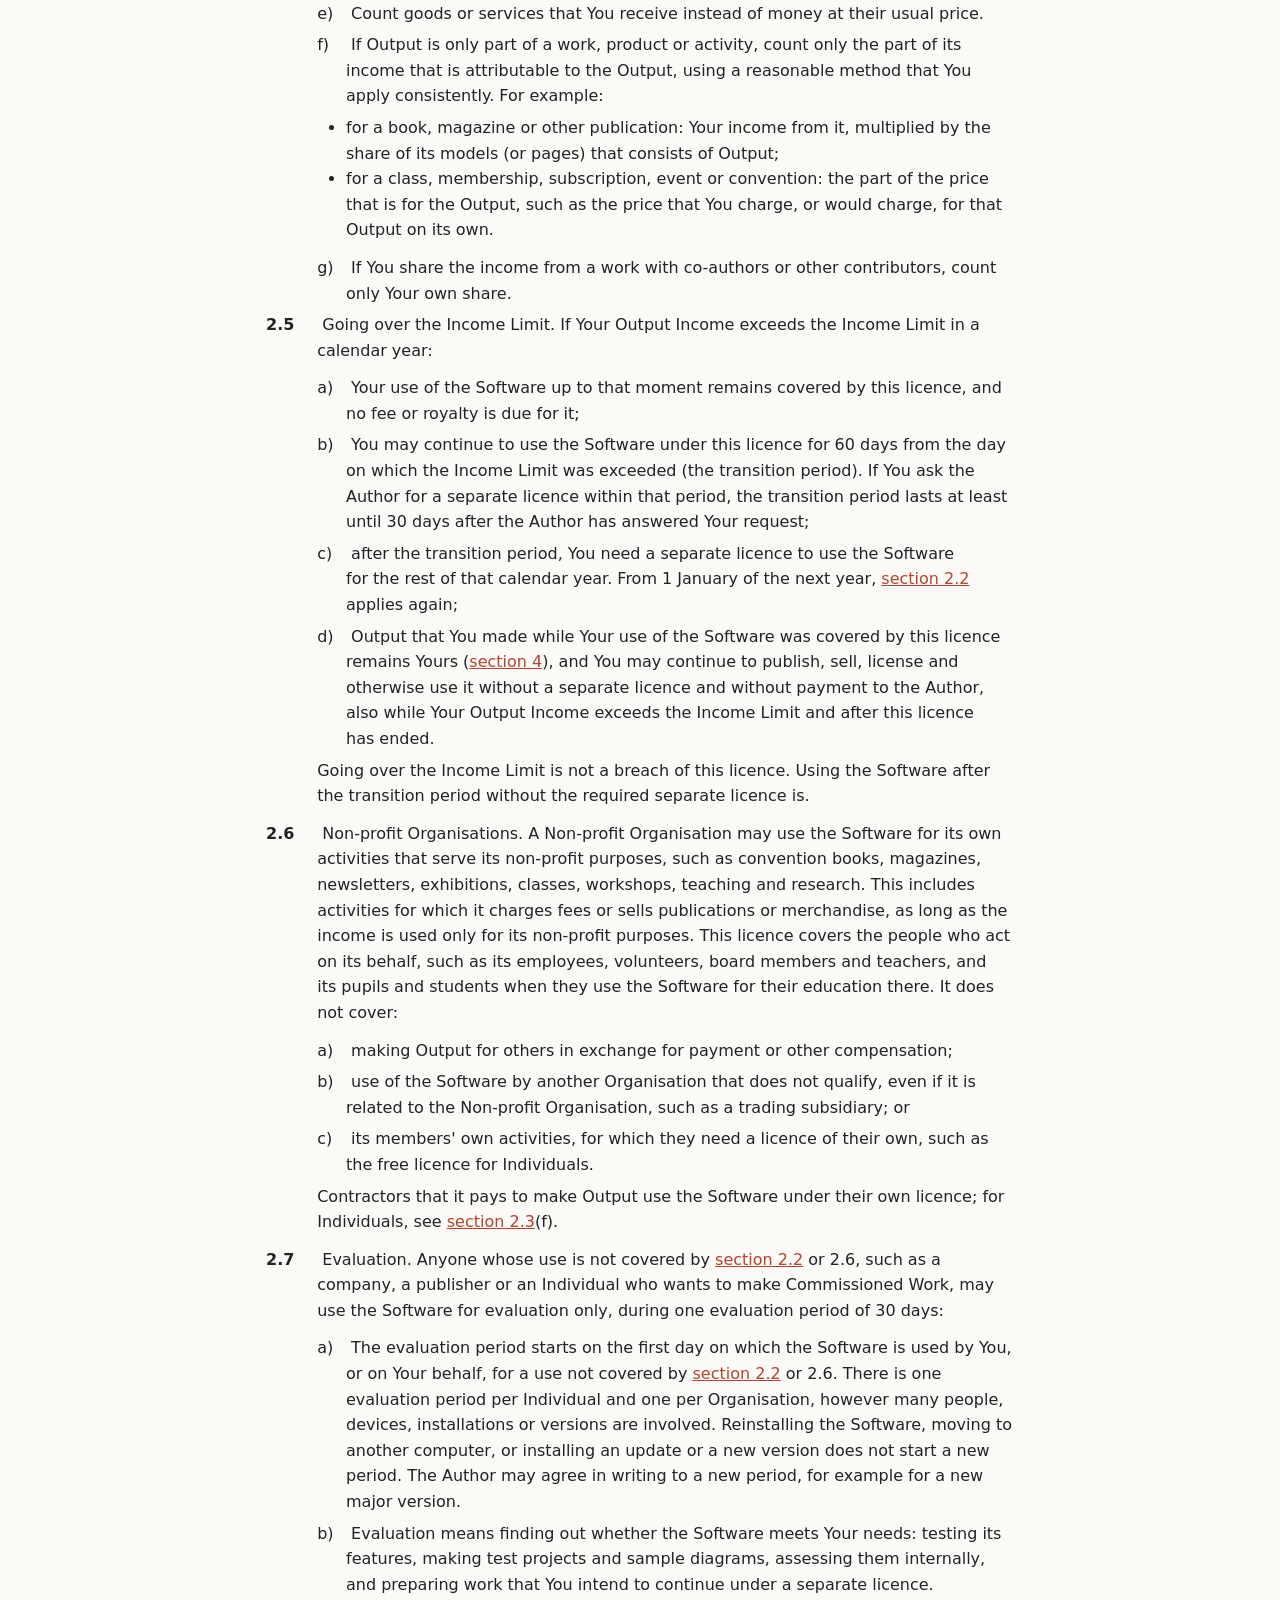
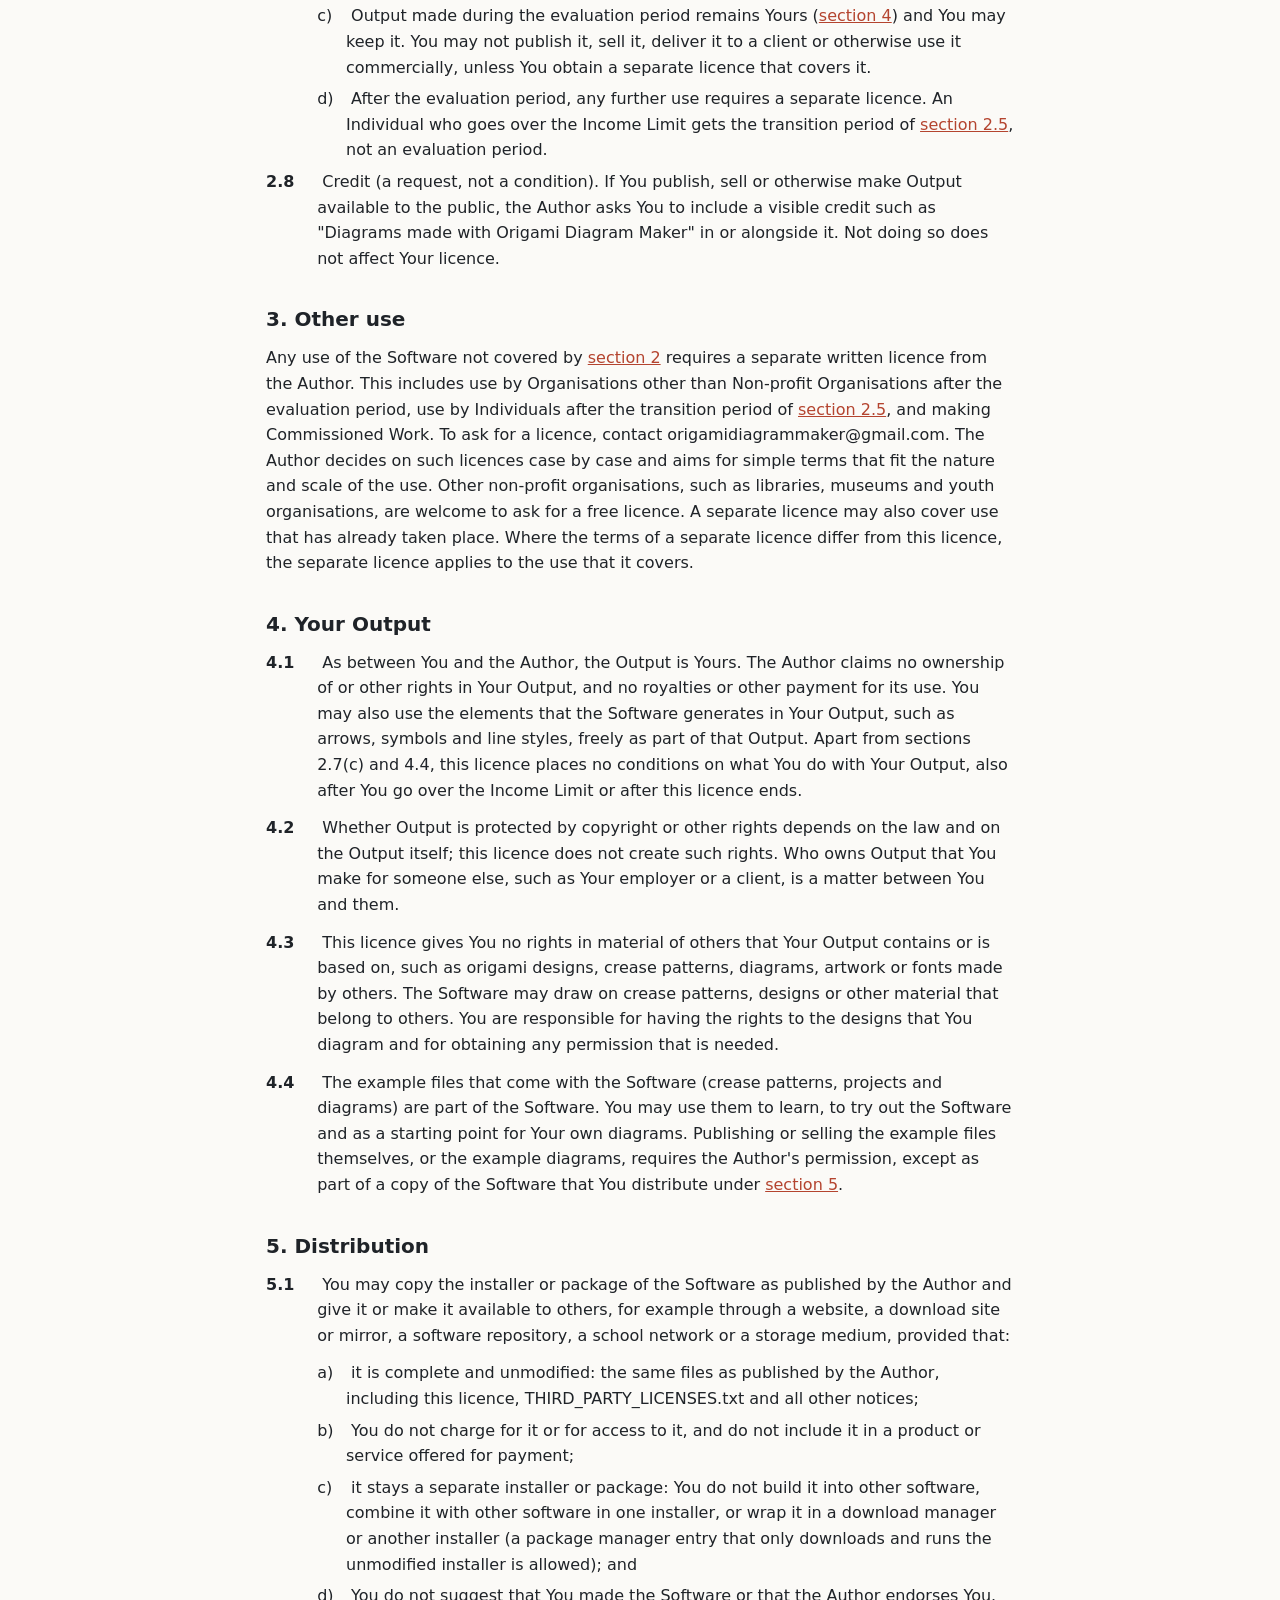
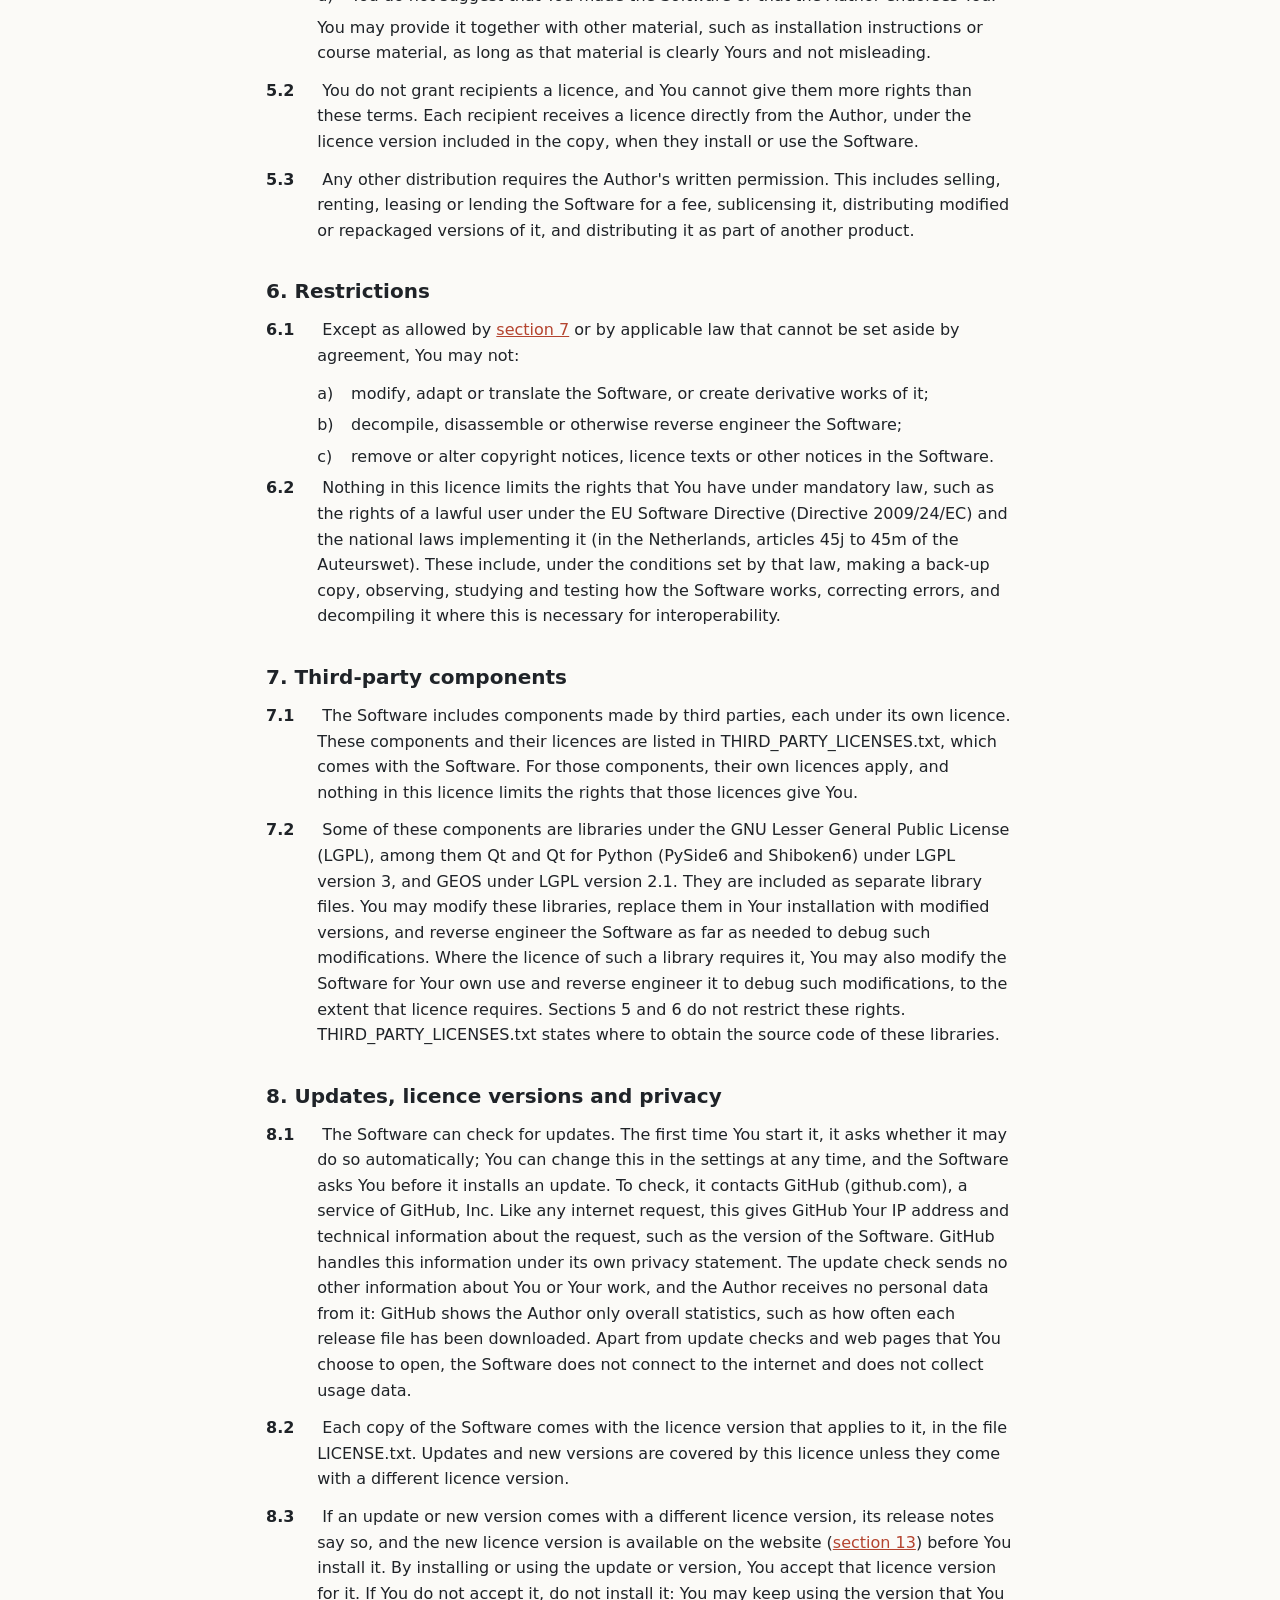
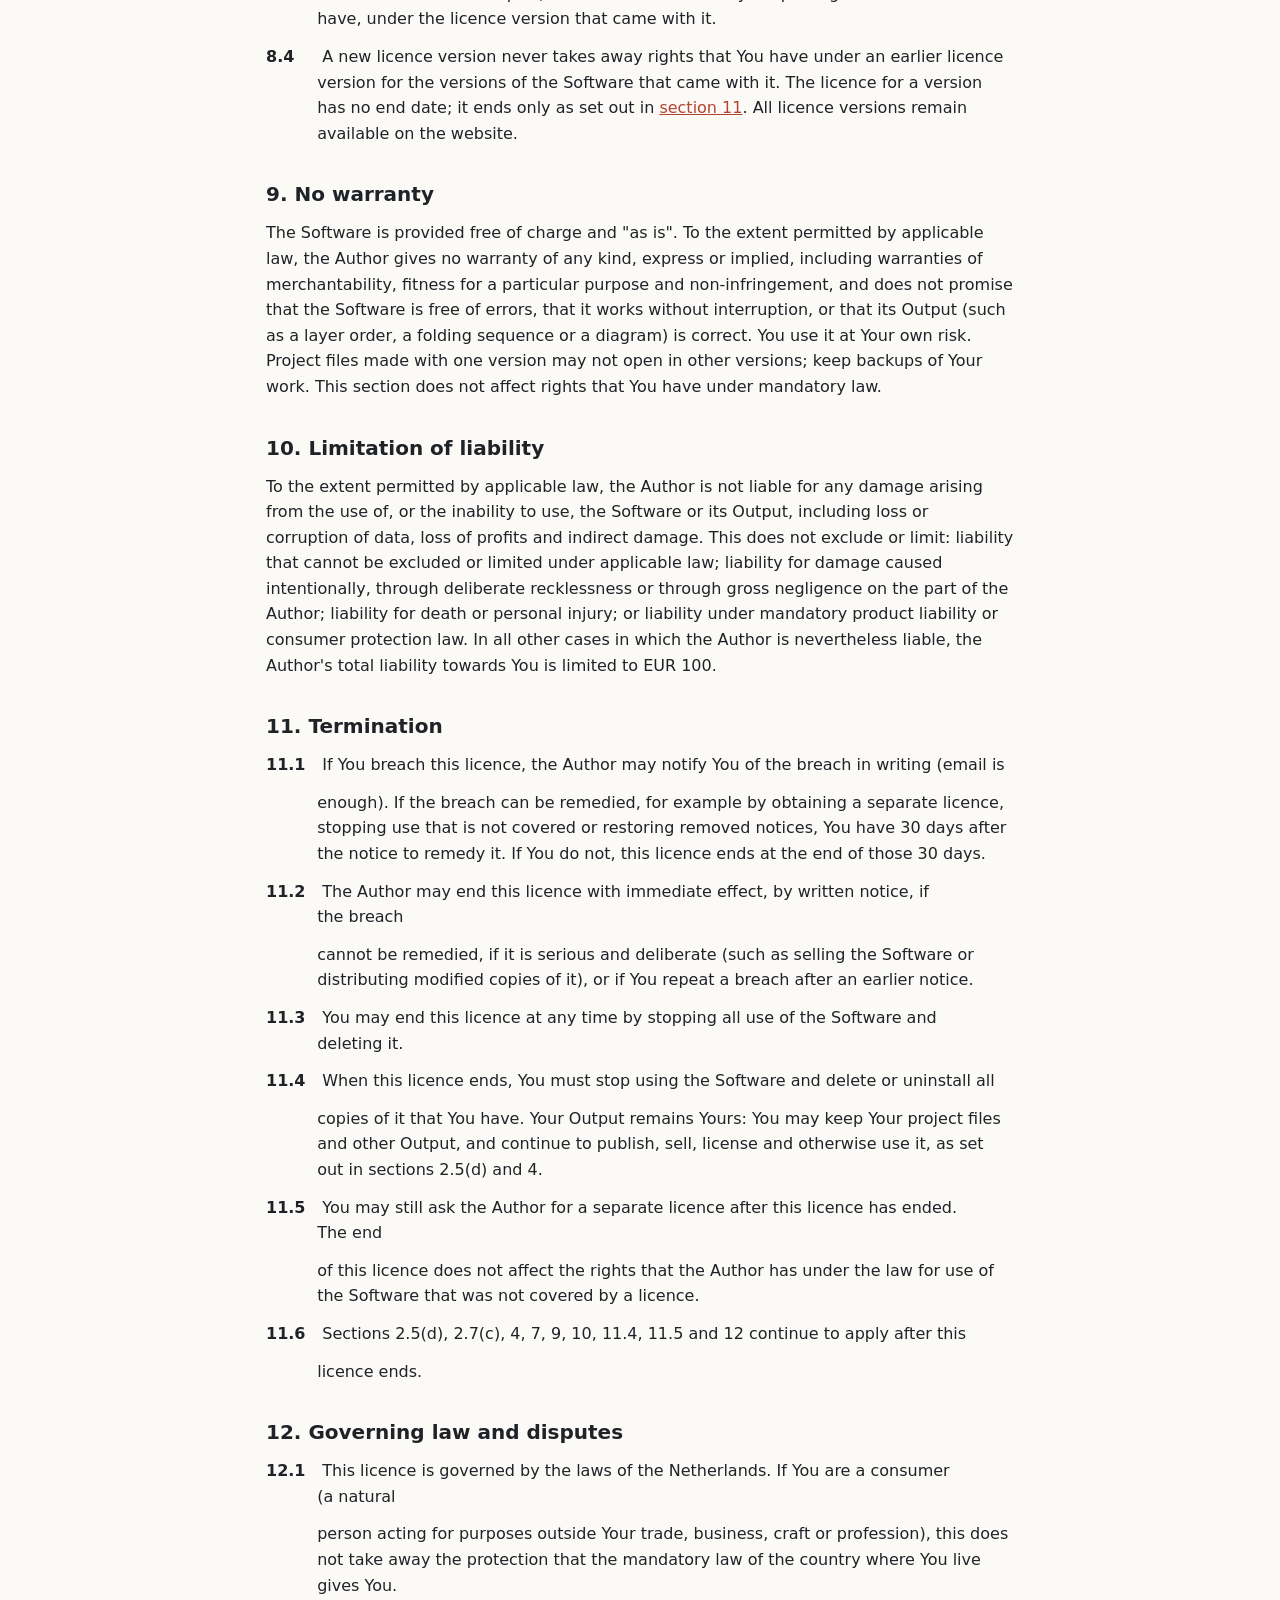
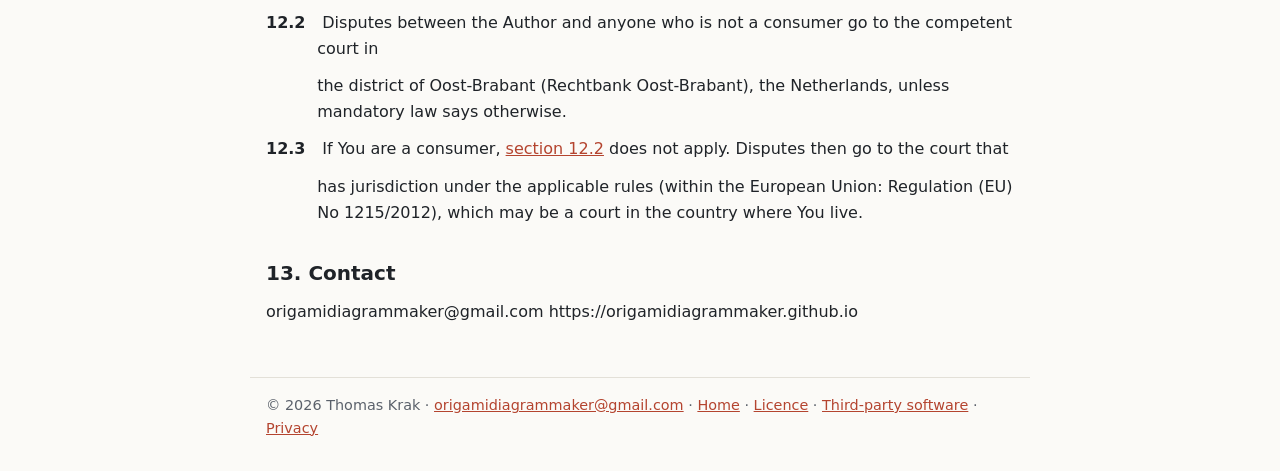
==== commit 1c5e907d: "LICENSE at the repository root; the licence pages link to the privacy page LICENSE: the program's li" ====
--- a/docs/licence.html
+++ b/docs/licence.html
@@ -140,6 +140,7 @@
 <p class="para">origamidiagrammaker@gmail.com https://origamidiagrammaker.github.io</p>
 </main>
 <footer>&copy; 2026 Thomas Krak &middot; <a href="mailto:origamidiagrammaker@gmail.com">origamidiagrammaker@gmail.com</a>
-&middot; <a href="./">Home</a></footer>
+&middot; <a href="./">Home</a> &middot; <a href="licence.html">Licence</a> &middot; <a href="third-party.html">Third-party software</a>
+&middot; <a href="privacy.html">Privacy</a></footer>
 </body>
 </html>
